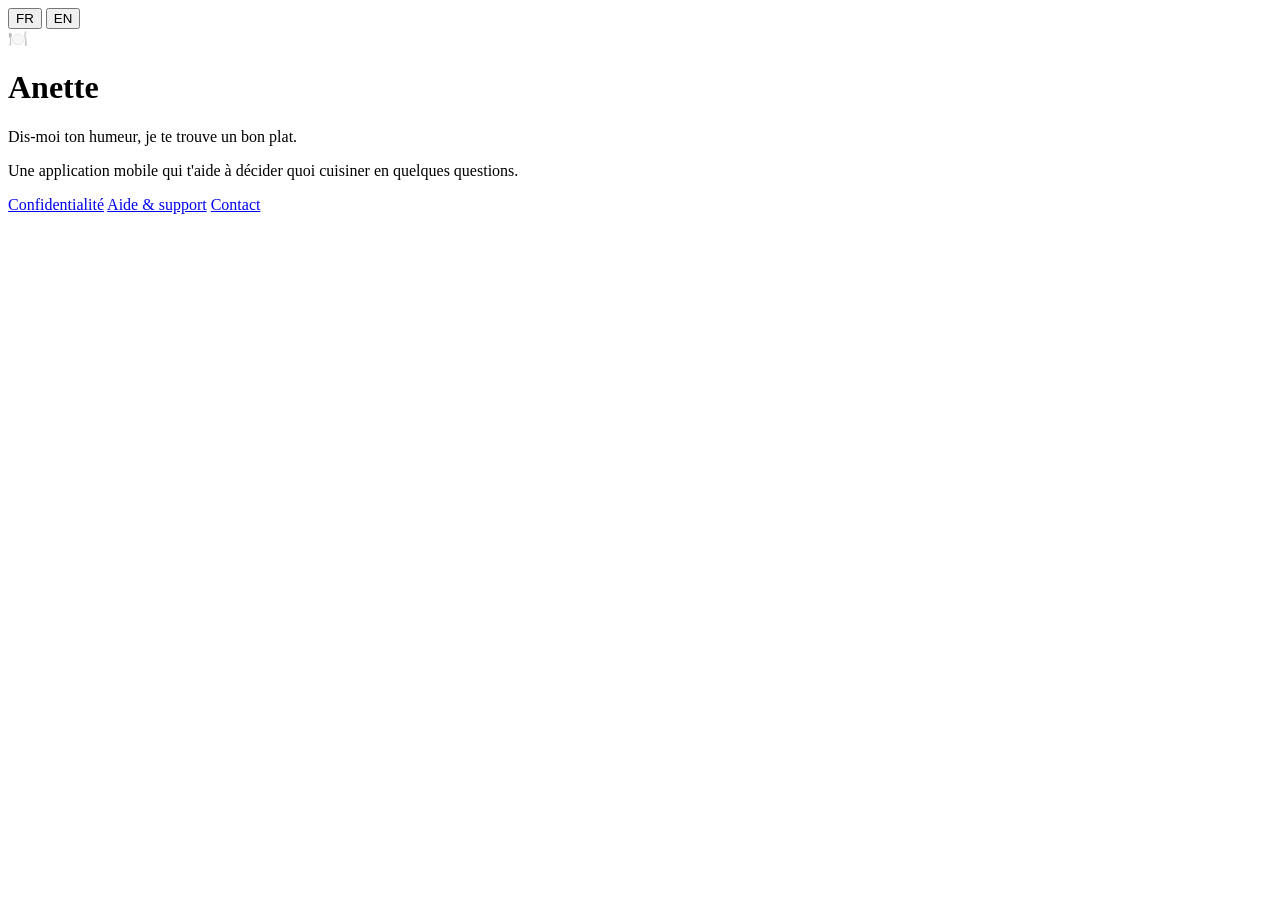
==== index.html @ 48d54320 "Rebrand pages to Anette" ====
<!doctype html>
<html lang="fr">
<head>
  <meta charset="utf-8" />
  <meta name="viewport" content="width=device-width, initial-scale=1" />
  <title>Anette</title>
  <link rel="preconnect" href="https://fonts.googleapis.com" />
  <link rel="preconnect" href="https://fonts.gstatic.com" crossorigin />
  <link href="https://fonts.googleapis.com/css2?family=Fraunces:wght@600;700&family=Nunito+Sans:wght@400;700&display=swap" rel="stylesheet" />
  <link rel="stylesheet" href="style.css" />
</head>
<body>
  <div class="wrap">
    <div class="langtoggle">
      <button data-set="fr" onclick="setLang('fr')">FR</button>
      <button data-set="en" onclick="setLang('en')">EN</button>
    </div>
    <div class="badge">🍽️</div>

    <div data-lang="fr">
      <h1>Anette</h1>
      <p class="tagline">Dis-moi ton humeur, je te trouve un bon plat.</p>
      <p>Une application mobile qui t'aide à décider quoi cuisiner en quelques questions.</p>
      <div class="nav">
        <a href="privacy.html">Confidentialité</a>
        <a href="support.html">Aide &amp; support</a>
        <a href="mailto:genji.games08@gmail.com">Contact</a>
      </div>
    </div>

    <div data-lang="en" hidden>
      <h1>Anette</h1>
      <p class="tagline">Tell me your mood, I'll find you a good dish.</p>
      <p>A mobile app that helps you decide what to cook in a few questions.</p>
      <div class="nav">
        <a href="privacy.html">Privacy</a>
        <a href="support.html">Help &amp; support</a>
        <a href="mailto:genji.games08@gmail.com">Contact</a>
      </div>
    </div>
  </div>
  <script src="lang.js"></script>
</body>
</html>
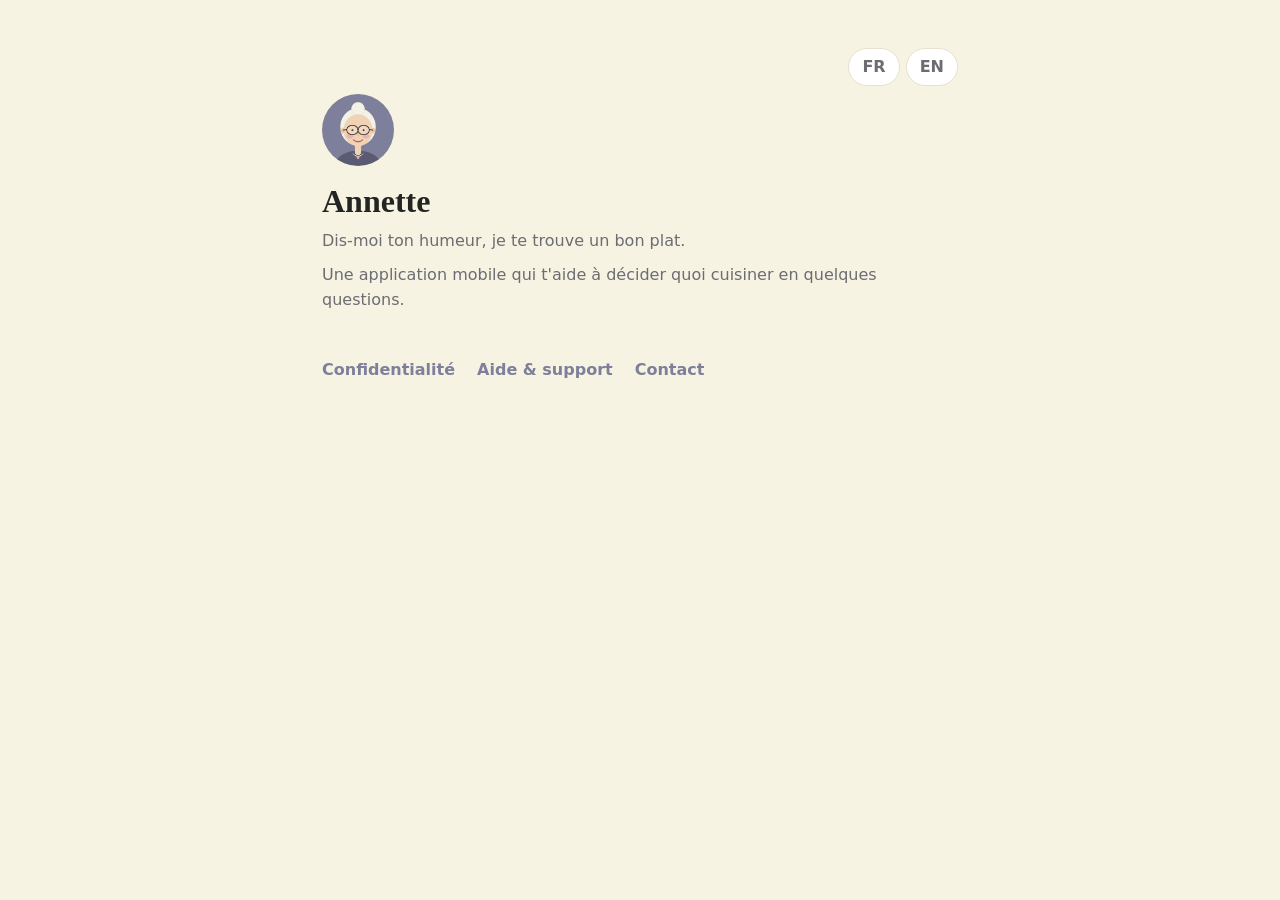
==== commit 1a7b29bd: "Add grandma logo to pages header" ====
--- a/index.html
+++ b/index.html
@@ -3,7 +3,7 @@
 <head>
   <meta charset="utf-8" />
   <meta name="viewport" content="width=device-width, initial-scale=1" />
-  <title>Anette</title>
+  <title>Annette</title>
   <link rel="preconnect" href="https://fonts.googleapis.com" />
   <link rel="preconnect" href="https://fonts.gstatic.com" crossorigin />
   <link href="https://fonts.googleapis.com/css2?family=Fraunces:wght@600;700&family=Nunito+Sans:wght@400;700&display=swap" rel="stylesheet" />
@@ -15,10 +15,10 @@
       <button data-set="fr" onclick="setLang('fr')">FR</button>
       <button data-set="en" onclick="setLang('en')">EN</button>
     </div>
-    <div class="badge">🍽️</div>
+    <img class="badge" src="icon.png" alt="Annette" width="72" height="72">
 
     <div data-lang="fr">
-      <h1>Anette</h1>
+      <h1>Annette</h1>
       <p class="tagline">Dis-moi ton humeur, je te trouve un bon plat.</p>
       <p>Une application mobile qui t'aide à décider quoi cuisiner en quelques questions.</p>
       <div class="nav">
@@ -29,7 +29,7 @@
     </div>
 
     <div data-lang="en" hidden>
-      <h1>Anette</h1>
+      <h1>Annette</h1>
       <p class="tagline">Tell me your mood, I'll find you a good dish.</p>
       <p>A mobile app that helps you decide what to cook in a few questions.</p>
       <div class="nav">
--- a/style.css
+++ b/style.css
@@ -0,0 +1,43 @@
+:root {
+  --bg: #F7F3E3;
+  --ink: #242423;
+  --muted: #6C6C72;
+  --primary: #7E7F9A;
+  --peach: #E7E7EF;
+  --border: #E7E1CE;
+  --surface: #FFFFFF;
+}
+* { box-sizing: border-box; }
+body {
+  margin: 0;
+  background: var(--bg);
+  color: var(--ink);
+  font-family: 'Nunito Sans', system-ui, -apple-system, Segoe UI, Roboto, sans-serif;
+  line-height: 1.6;
+}
+.wrap { max-width: 680px; margin: 0 auto; padding: 48px 22px 80px; }
+h1, h2 { font-family: 'Fraunces', Georgia, 'Times New Roman', serif; color: var(--ink); line-height: 1.2; }
+h1 { font-size: 2rem; margin: 0 0 8px; }
+h2 { font-size: 1.15rem; margin: 32px 0 6px; }
+p { color: var(--muted); margin: 0 0 4px; }
+a { color: var(--primary); }
+.tagline { color: var(--muted); margin: 0 0 8px; }
+.badge {
+  width: 72px; height: 72px; border-radius: 999px; background: var(--peach);
+  display: flex; align-items: center; justify-content: center; font-size: 34px; margin-bottom: 16px;
+  object-fit: cover;
+}
+.btn {
+  display: inline-block; margin-top: 12px; background: var(--primary); color: #fff;
+  text-decoration: none; padding: 12px 24px; border-radius: 999px; font-weight: 700;
+}
+.nav { margin-top: 44px; display: flex; gap: 22px; flex-wrap: wrap; }
+.nav a { font-weight: 700; text-decoration: none; }
+.updated { color: var(--muted); font-size: 0.85rem; margin-top: 44px; }
+.langtoggle { display: flex; gap: 6px; justify-content: flex-end; margin-bottom: 8px; }
+.langtoggle button {
+  font: inherit; font-weight: 700; cursor: pointer;
+  border: 1px solid var(--border); background: var(--surface); color: var(--muted);
+  border-radius: 999px; padding: 5px 13px;
+}
+.langtoggle button.active { background: var(--primary); color: #fff; border-color: var(--primary); }
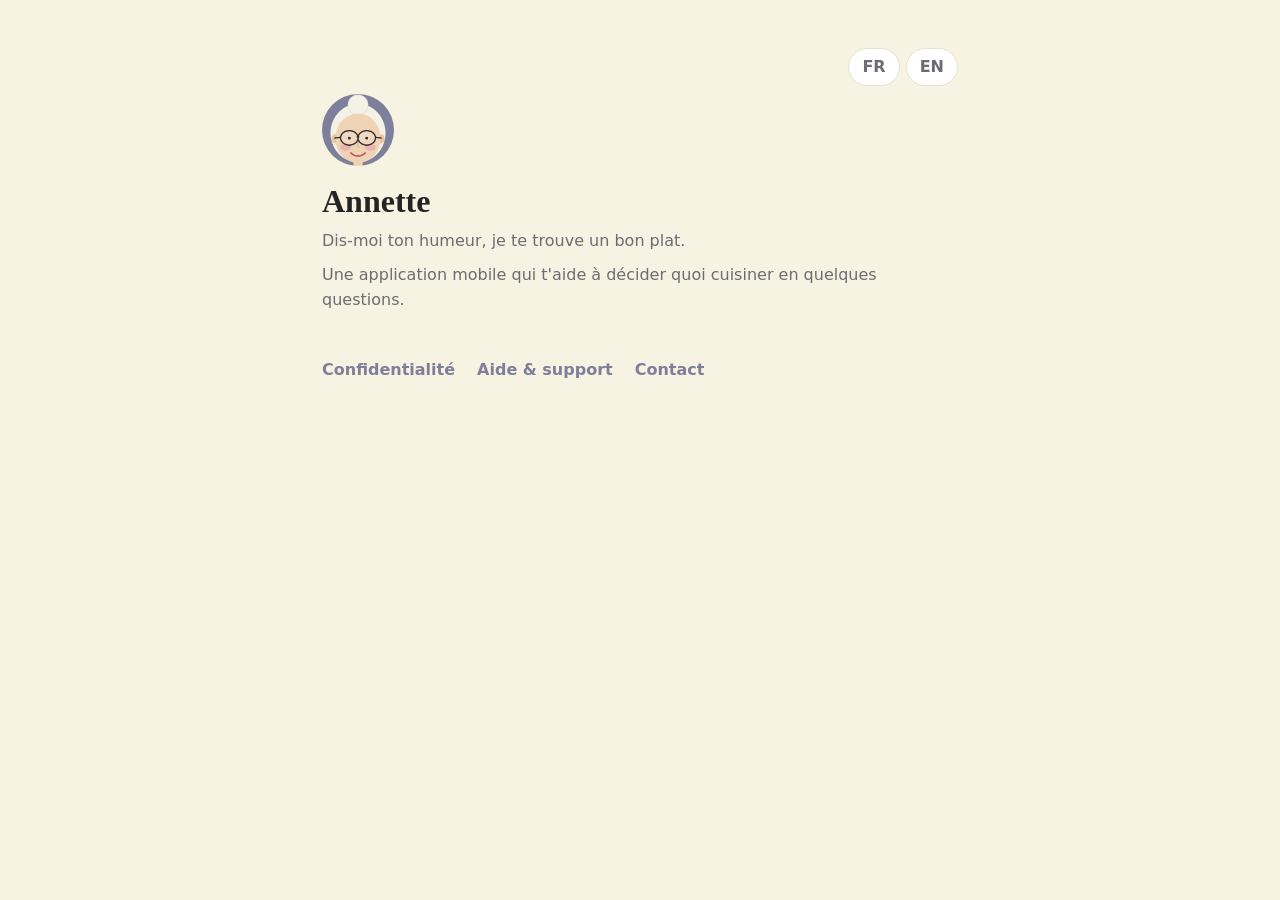
==== commit d071eee0: "Use head-only grandma crop in pages header" ====
--- a/index.html
+++ b/index.html
@@ -15,7 +15,7 @@
       <button data-set="fr" onclick="setLang('fr')">FR</button>
       <button data-set="en" onclick="setLang('en')">EN</button>
     </div>
-    <img class="badge" src="icon.png" alt="Annette" width="72" height="72">
+    <img class="badge" src="badge.png" alt="Annette" width="72" height="72">
 
     <div data-lang="fr">
       <h1>Annette</h1>
